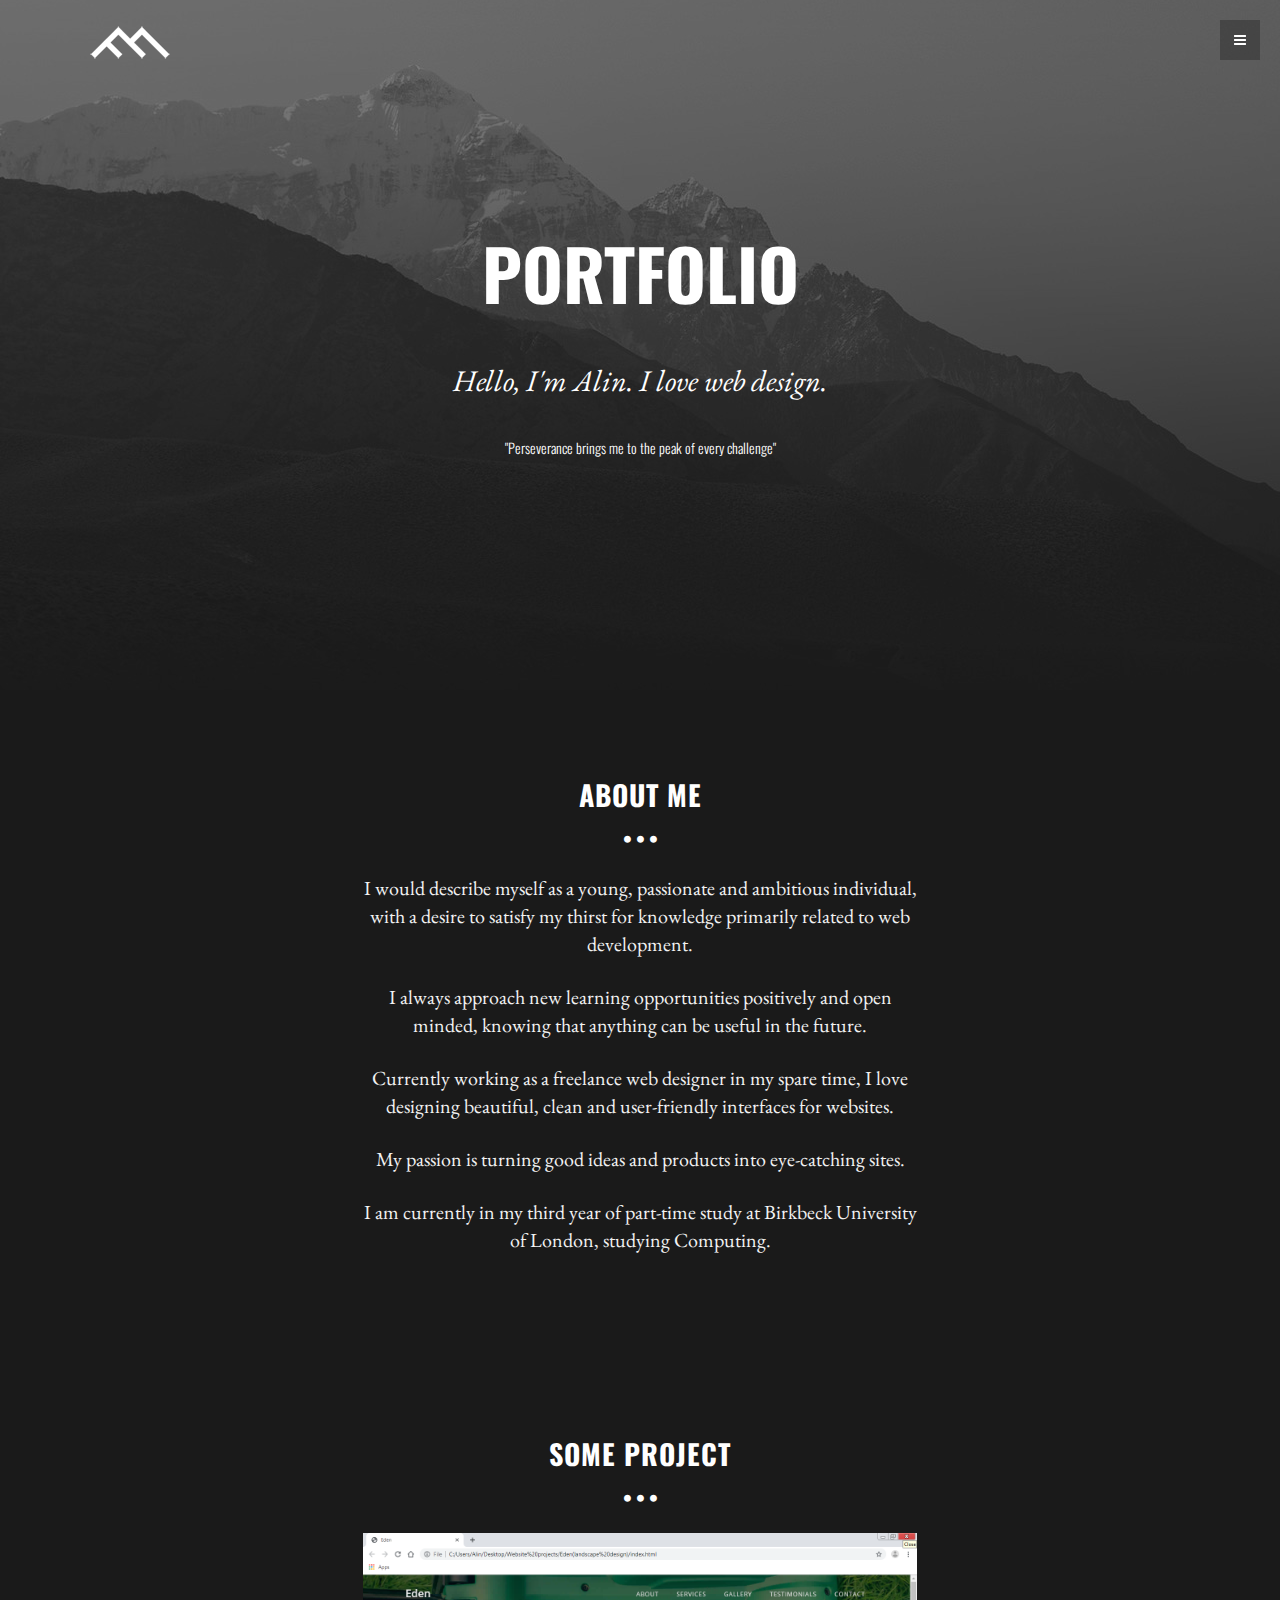
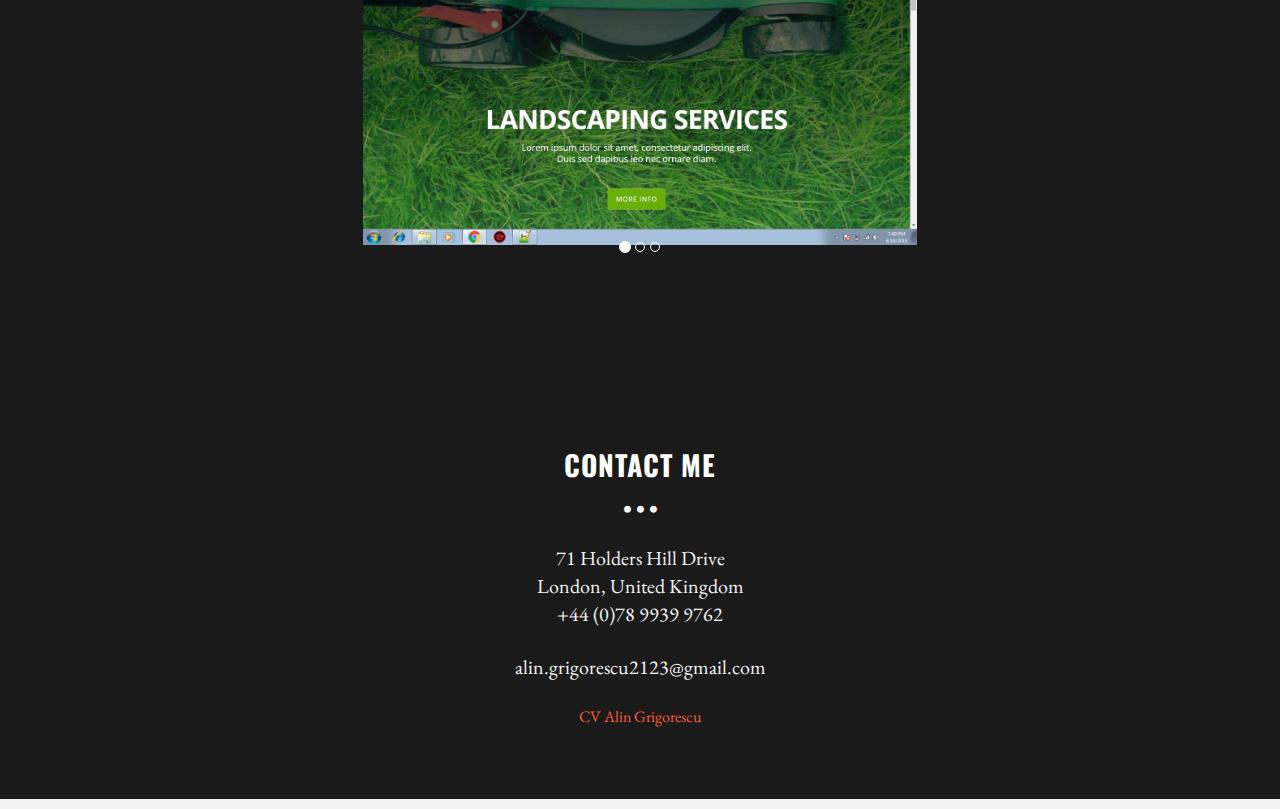
==== index.html @ 948d9f4a "Portfolio" ====
<!DOCTYPE html>
<html lang="en">
  <head>
    <meta charset="utf-8">
    <meta name="viewport" content="width=device-width, initial-scale=1.0">
    <meta name="description" content="">
    <meta name="author" content="">
    <link rel="shortcut icon" href="ico/favicon.png">

    <title>Portfolio Alin Grigorescu</title>

    <!-- Bootstrap core CSS -->
    <link href="css/bootstrap.css" rel="stylesheet">

    <!-- Custom styles for this template -->
    <link href="css/main.css" rel="stylesheet">
	<link rel="stylesheet" href="css/font-awesome.min.css">

    <script src="js/jquery.min.js"></script>	

	
    <link href='http://fonts.googleapis.com/css?family=Oswald:400,300,700' rel='stylesheet' type='text/css'>
    <link href='http://fonts.googleapis.com/css?family=EB+Garamond' rel='stylesheet' type='text/css'>

    <!-- HTML5 shim and Respond.js IE8 support of HTML5 elements and media queries -->
    <!--[if lt IE 9]>
      <script src="js/html5shiv.js"></script>
      <script src="js/respond.min.js"></script>
    <![endif]-->
  </head>

  <body data-spy="scroll" data-offset="0" data-target="#theMenu">
		
	<!-- Menu -->
	<nav class="menu" id="theMenu">
		<div class="menu-wrap">
			<h1 class="logo"><a href="index.html#home">PEAK</a></h1>
			<i class="icon-remove menu-close"></i>
			<a href="#home" class="page-scroll">Home</a>
			<a href="#about" class="page-scroll">About</a>
			<a href="#portfolio" class="page-scroll">Portfolio</a>
			<a href="#contact" class="page-scroll">Contact</a>
			<!--
			<a href="#"><i class="icon-facebook"></i></a>
			<a href="#"><i class="icon-twitter"></i></a>
			<a href="#"><i class="icon-dribbble"></i></a>
			<a href="#"><i class="icon-envelope"></i></a>
			-->
		</div>
		
		<!-- Menu button -->
		<div id="menuToggle"><i class="icon-reorder"></i></div>
	</nav>


	
	<!-- ========== HEADER SECTION ========== -->
	<section id="home" name="home"></section>
	<div id="headerwrap">
		<div class="container">
			<div class="logo">
				<img src="img/logo.png">
			</div>
			<br>
			<div class="row">
				<h1>PORTFOLIO</h1>
				<br>
				<h3>Hello, I'm Alin. I love web design.</h3>
				<br>
				<h5>"Perseverance brings me to the peak of every challenge"</h5>
				<br>
				<div class="col-lg-6 col-lg-offset-3">
				</div>
			</div>
		</div><!-- /container -->
	</div><!-- /headerwrap -->
	
	
	
	<!-- ========== ABOUT SECTION ========== -->
	<section id="about" name="about"></section>
	<div id="f">
		<div class="container">
			<div class="row">
				<h3>ABOUT ME</h3>
				<p class="centered"><i class="icon icon-circle"></i><i class="icon icon-circle"></i><i class="icon icon-circle"></i></p>
				
				<!-- INTRO INFORMATIO-->
				<div class="col-lg-6 col-lg-offset-3">
					<p>I would describe myself as a young, passionate and ambitious individual, with a desire to satisfy my thirst for knowledge primarily related to web development.<p>
					<p>I always approach new learning opportunities positively and open minded, knowing that anything can be useful in the future.<p>
					<p>Currently working as a freelance web designer in my spare time, I love designing beautiful, clean and user-friendly interfaces for websites.</p>
					<p>My passion is turning good ideas and products into eye-catching sites.</p>
					<p>I am currently in my third year of part-time study at Birkbeck University of London, studying Computing.</p>
				</div>								
			</div>
		</div><!-- /container -->
	</div><!-- /f -->
	

	<!-- ========== CAROUSEL SECTION ========== -->	
	<section id="portfolio" name="portfolio"></section>
	<div id="f">
		<div class="container">
			<div class="row centered">
				<h3>SOME PROJECT</h3>
				<p class="centered"><i class="icon icon-circle"></i><i class="icon icon-circle"></i><i class="icon icon-circle"></i></p>
				
				<div class="col-lg-6 col-lg-offset-3">
					<div id="carousel-example-generic" class="carousel slide" data-ride="carousel">
						<!-- Wrapper for slides -->
						<div class="carousel-inner">
							<div class="item active centered">
								<a href="edenindex.html" target="_blank">
									<img class="img-responsive" src="img/c1.png" alt="">
								</a>
							</div>
							<div class="item centered">
								<a href="nestindex.html" target="_blank">
									<img class="img-responsive" src="img/c2.png" alt="">
								</a>
							</div>
							<div class="item centered">
								<a href="gsindex.html" target="_blank">
									<img class="img-responsive" src="img/c3.png" alt="">
								</a>
							</div>
						</div>
						<br>
						<br>
						<ol class="carousel-indicators">
						    <li data-target="#carousel-example-generic" data-slide-to="0" class="active"></li>
						    <li data-target="#carousel-example-generic" data-slide-to="1"></li>
						    <li data-target="#carousel-example-generic" data-slide-to="2"></li>
						</ol>
					</div>
				</div><!-- col-lg-8 -->
			</div><!-- row -->
		</div><!-- container -->
	</div>	<!-- f -->

	<!-- ========== CONTACT SECTION ========== -->
	<section id="contact" name="contact"></section>
	<div id="f">
		<div class="container">
			<div class="row">
				<h3>CONTACT ME</h3>
				<p class="centered"><i class="icon icon-circle"></i><i class="icon icon-circle"></i><i class="icon icon-circle"></i></p>
				
				<div class="col-lg-6 col-lg-offset-3">
					<p>71 Holders Hill Drive<br/>London, United Kingdom<br/>+44 (0)78 9939 9762</p>
					<p>alin.grigorescu2123@gmail.com</p>
					<a href="doc/cvalin.pdf" target="_blank">CV Alin Grigorescu</a>
				</div>
			</div>
		</div>
	</div>

    <!-- Bootstrap core JavaScript
    ================================================== -->
    <!-- Placed at the end of the document so the pages load faster -->
	<script type="text/javascript" src="js/classie.js"></script>
    <script type="text/javascript" src="js/bootstrap.min.js"></script>
    <script type="text/javascript" src="js/SmoothScroll.js"></script>
	<script type="text/javascript" src="js/jquerysmoothscroll.js"></script>
	<script type="text/javascript" src="js/main.js"></script>
</body>
</html>
---- css/main.css ----
/*
 * Author: Alin Grigorescu
 * Project Name: Portfolio
 * Version: 1.0
 */

body {
  background-color: #f2f2f2;
    font-family: 'EB Garamond', serif;
    font-weight: 300;
    font-size: 16px;
    color: #555;

    -webkit-font-smoothing: antialiased;
}

/* Titles */
h1, h2, h3, h4, h5, h6 {
    font-family: 'Oswald', sans-serif;
    font-weight: 300;
    color: #fff;
}


/* Paragraph & Typographic */
p {
    line-height: 28px;
    margin-bottom: 25px;
}

.centered {
    text-align: center;
}

/* Links */
a {
    color: #f85c37;
    word-wrap: break-word;

    -webkit-transition: color 0.1s ease-in, background 0.1s ease-in;
    -moz-transition: color 0.1s ease-in, background 0.1s ease-in;
    -ms-transition: color 0.1s ease-in, background 0.1s ease-in;
    -o-transition: color 0.1s ease-in, background 0.1s ease-in;
    transition: color 0.1s ease-in, background 0.1s ease-in;
}

a:hover,
a:focus {
    color: #7b7b7b;
    text-decoration: none;
    outline: 0;
}

a:before,
a:after {
    -webkit-transition: color 0.1s ease-in, background 0.1s ease-in;
    -moz-transition: color 0.1s ease-in, background 0.1s ease-in;
    -ms-transition: color 0.1s ease-in, background 0.1s ease-in;
    -o-transition: color 0.1s ease-in, background 0.1s ease-in;
    transition: color 0.1s ease-in, background 0.1s ease-in;
}

 hr {
    display: block;
    height: 1px;
    border: 0;
    border-top: 1px solid #ccc;
    margin: 1em 0;
    padding: 0;
}


/* ==========================================================================
   Wrap Sections
   ========================================================================== */

#headerwrap {
	background: url(../img/header-bg.jpg) no-repeat center top;
	margin-top: -10px;
	padding-top:20px;
	text-align:center;
	background-attachment: relative;
	background-position: center center;
	min-height: 700px;
	width: 100%;
	
    -webkit-background-size: 100%;
    -moz-background-size: 100%;
    -o-background-size: 100%;
    background-size: 100%;

    -webkit-background-size: cover;
    -moz-background-size: cover;
    -o-background-size: cover;
    background-size: cover;
}

#headerwrap h1 {
	margin-top: 150px;
	color: white;
	font-size: 70px;
	font-weight: 700;
}

#headerwrap h3 {
	color: white;
	font-size: 30px;
	font-weight: 100;
    font-family: 'EB Garamond', serif;
    font-style: oblique;
}

#headerwrap .logo {
	text-align: left;
	margin-left: 20px;
	margin-top: 15px;
}


/* Footer Wrap */

#f {
	background: #1a1a1a;
	padding-top: 70px;
	padding-bottom: 70px;
	text-align: center
}

#f h3 {
	color: white;
	font-size: 28px;
	font-weight: 700;
	letter-spacing: 1px;	
}

#f i {
	font-size: 8px;
	color: #fff;
    padding: 3px;
}

#f p {
	font-size: 20px;
	color: #f2f2f2;
}

#f img {
	text-align: center;
}


/* MENU CONF*/

.menu {
	position: fixed;
	right: -200px;
	width: 260px;
	height: 100%;
	top: 0;
	z-index: 10;
	text-align: left;
}

.menu.menu-open {
	right: 0px;
}

.menu-wrap {
	position: absolute;
	top: 0;
	left: 60px;
	background: #1a1a1a;
	width: 200px;
	height: 100%;
}

.menu h1.logo a {
	font-family: 'Oswald', sans-serif;
	font-size: 16px;
	font-weight: 700;
	letter-spacing: 0.15em;
	line-height: 40px;
	text-transform: uppercase;
	color: #ffffff;
	margin-top: 20px;
}

.menu h1.logo a:hover {
	color: #f85c37;
}

.menu img.logo {
	margin: 20px 0;
	max-width: 160px;
}

.menu a {
	margin-left: 20px;
	color: #808080;
	display: block;
	font-size: 12px;
	font-weight: 700;
	line-height: 40px;
	letter-spacing: 0.1em;
	text-transform: uppercase;
}

.menu a:hover {
	color: #ffffff;
}

.menu a:active {
	color: #ffffff;
}

.menu a > i {
	float: left;
	display: inline-block;
	vertical-align: middle; 
	text-align: left;
	width: 25px;
	font-size: 14px;
	line-height: 40px;
	margin: 25px 2px;
}

.menu-close {
	cursor: pointer;
	display: block;
	position: absolute;
	font-size: 14px;
	color: #808080;
	width: 40px;
	height: 40px;
	line-height: 40px;
	top: 20px;
	right: 5px;
	-webkit-transition: all .1s ease-in-out;
	   -moz-transition: all .1s ease-in-out;
		-ms-transition: all .1s ease-in-out;
		 -o-transition: all .1s ease-in-out;
			transition: all .1s ease-in-out;
}

.menu-close:hover {
	color: #ffffff;
	-webkit-transition: all .1s ease-in-out;
	   -moz-transition: all .1s ease-in-out;
		-ms-transition: all .1s ease-in-out;
		 -o-transition: all .1s ease-in-out;
			transition: all .1s ease-in-out;
}

/* Push the body after clicking the menu button */
.body-push {
	overflow-x: hidden;
	position: relative;
	left: 0;
}

.body-push-toright {
	left: 200px;
}

.body-push-toleft {
	left: -200px;
}

.menu,
.body-push {
	-webkit-transition: all .3s ease;
	   -moz-transition: all .3s ease;
		-ms-transition: all .3s ease;
		 -o-transition: all .3s ease;
			transition: all .3s ease;
}

#menuToggle {
	position: absolute;
	top: 20px;
	left: 0;
	z-index: 11;
	display: block;
	text-align: center;
	font-size: 14px;
	color: #ffffff;
	width: 40px;
	height: 40px;
	line-height: 40px;
	cursor: pointer;
	background: rgba(0,0,0,0.25);
	-webkit-transition: all .1s ease-in-out;
	   -moz-transition: all .1s ease-in-out;
		-ms-transition: all .1s ease-in-out;
		 -o-transition: all .1s ease-in-out;
			transition: all .1s ease-in-out;
}

#menuToggle:hover {
	color: #ffffff;
	background: rgba(0,0,0,0.2);
	-webkit-transition: all .1s ease-in-out;
	   -moz-transition: all .1s ease-in-out;
		-ms-transition: all .1s ease-in-out;
		 -o-transition: all .1s ease-in-out;
			transition: all .1s ease-in-out;
}
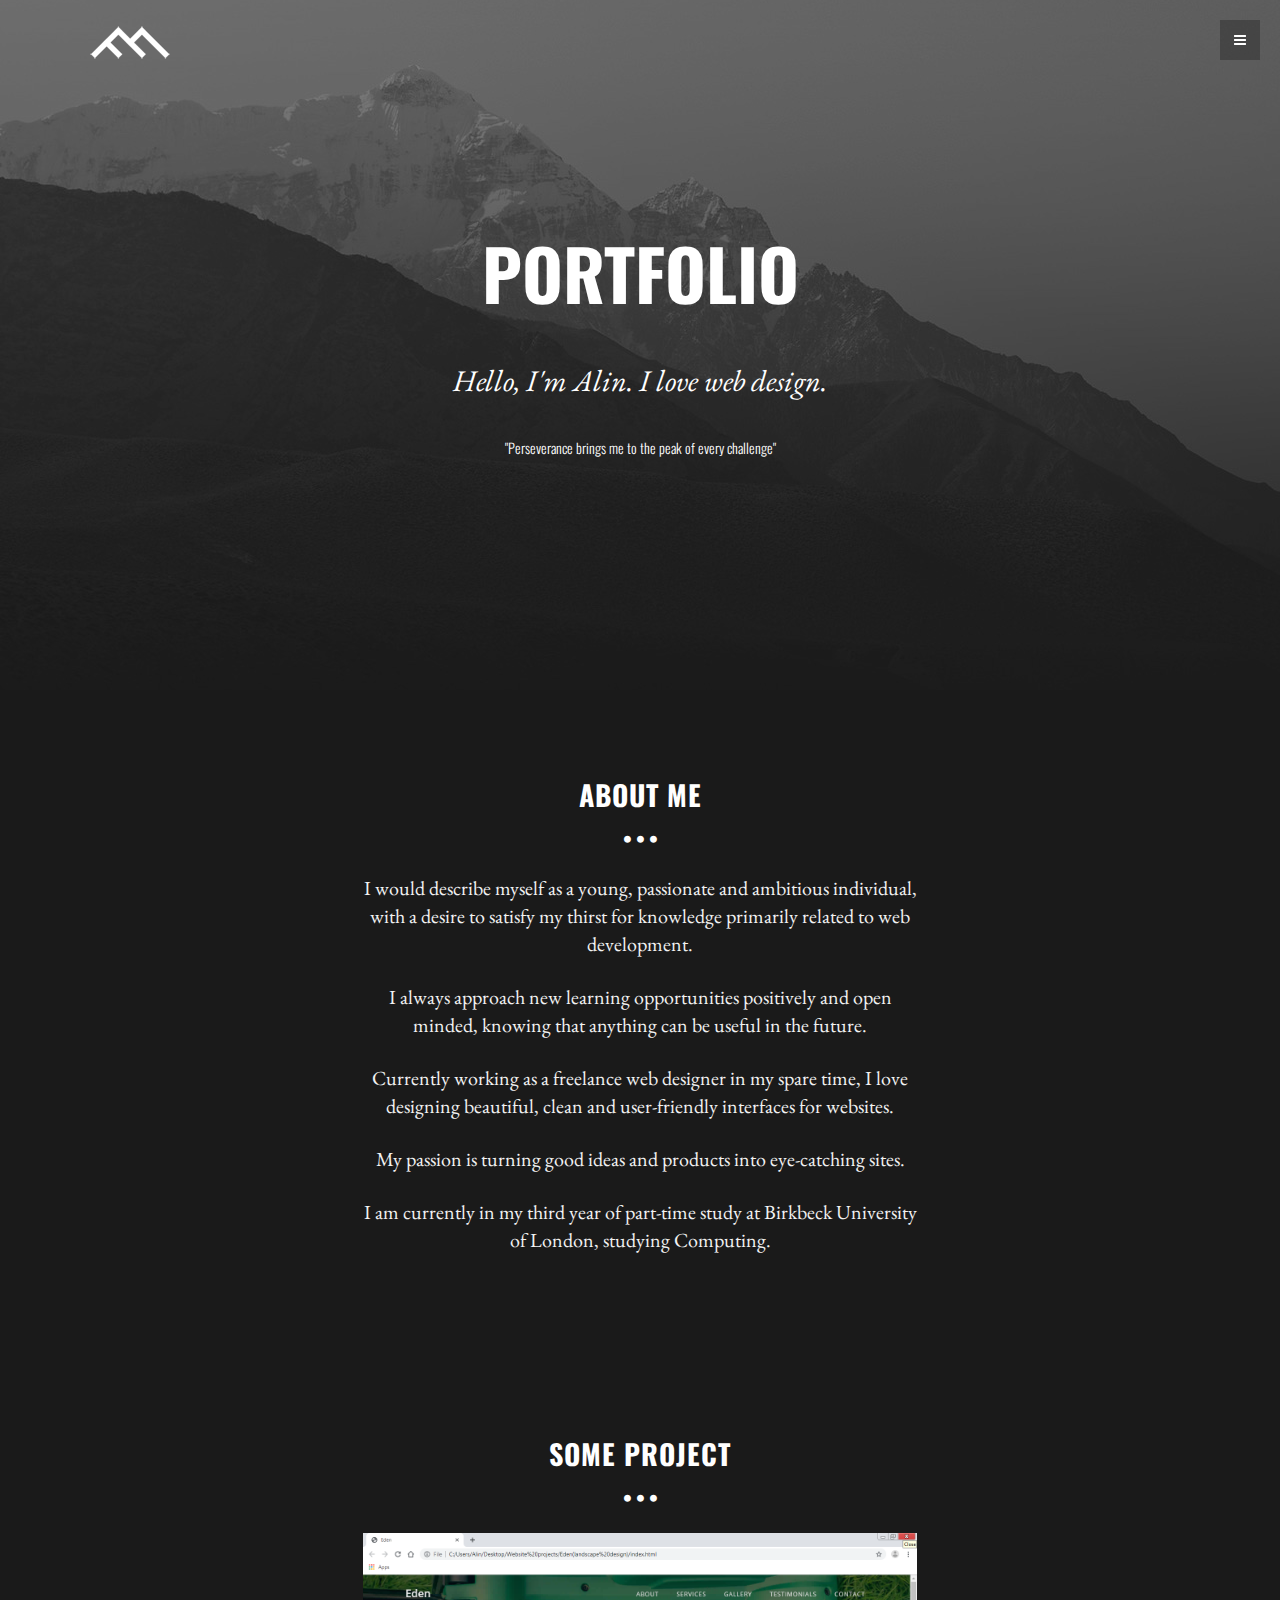
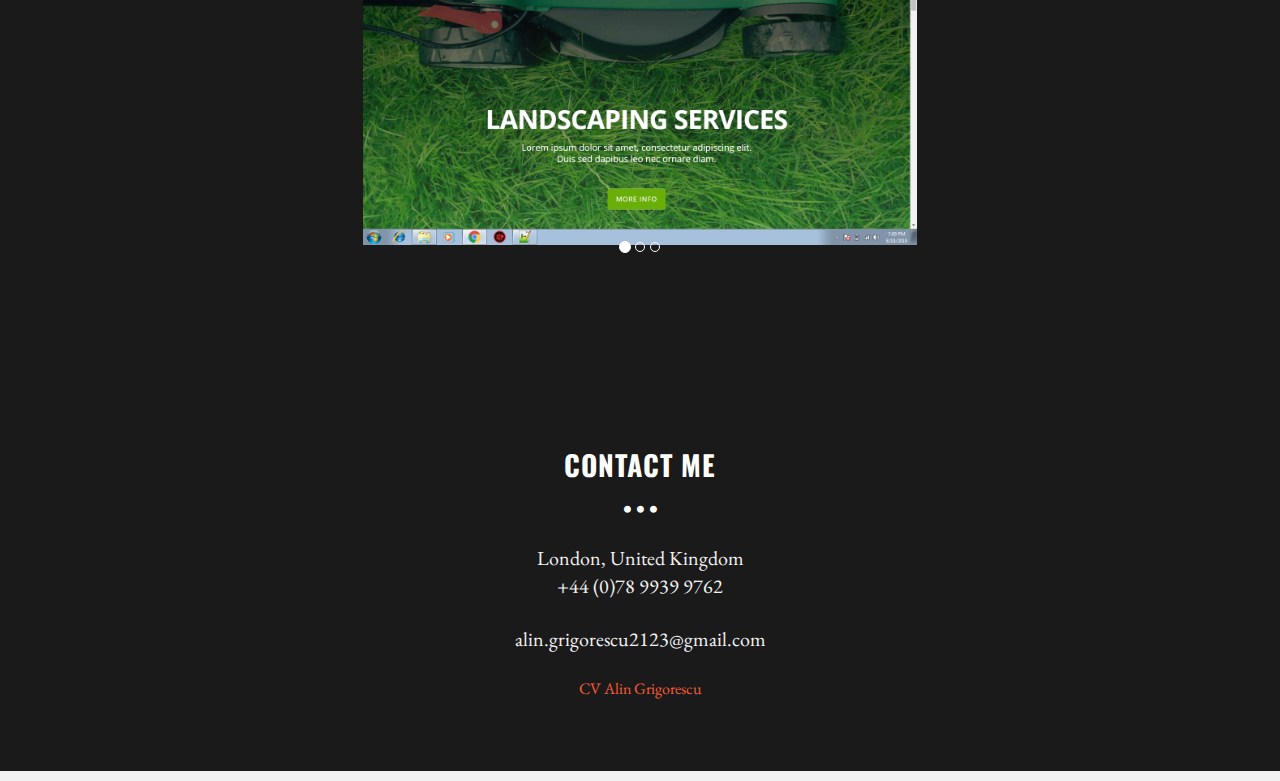
==== commit 3623a2af: "update index.html" ====
--- a/index.html
+++ b/index.html
@@ -148,7 +148,7 @@
 				<p class="centered"><i class="icon icon-circle"></i><i class="icon icon-circle"></i><i class="icon icon-circle"></i></p>
 				
 				<div class="col-lg-6 col-lg-offset-3">
-					<p>71 Holders Hill Drive<br/>London, United Kingdom<br/>+44 (0)78 9939 9762</p>
+					<p>London, United Kingdom<br/>+44 (0)78 9939 9762</p>
 					<p>alin.grigorescu2123@gmail.com</p>
 					<a href="doc/cvalin.pdf" target="_blank">CV Alin Grigorescu</a>
 				</div>
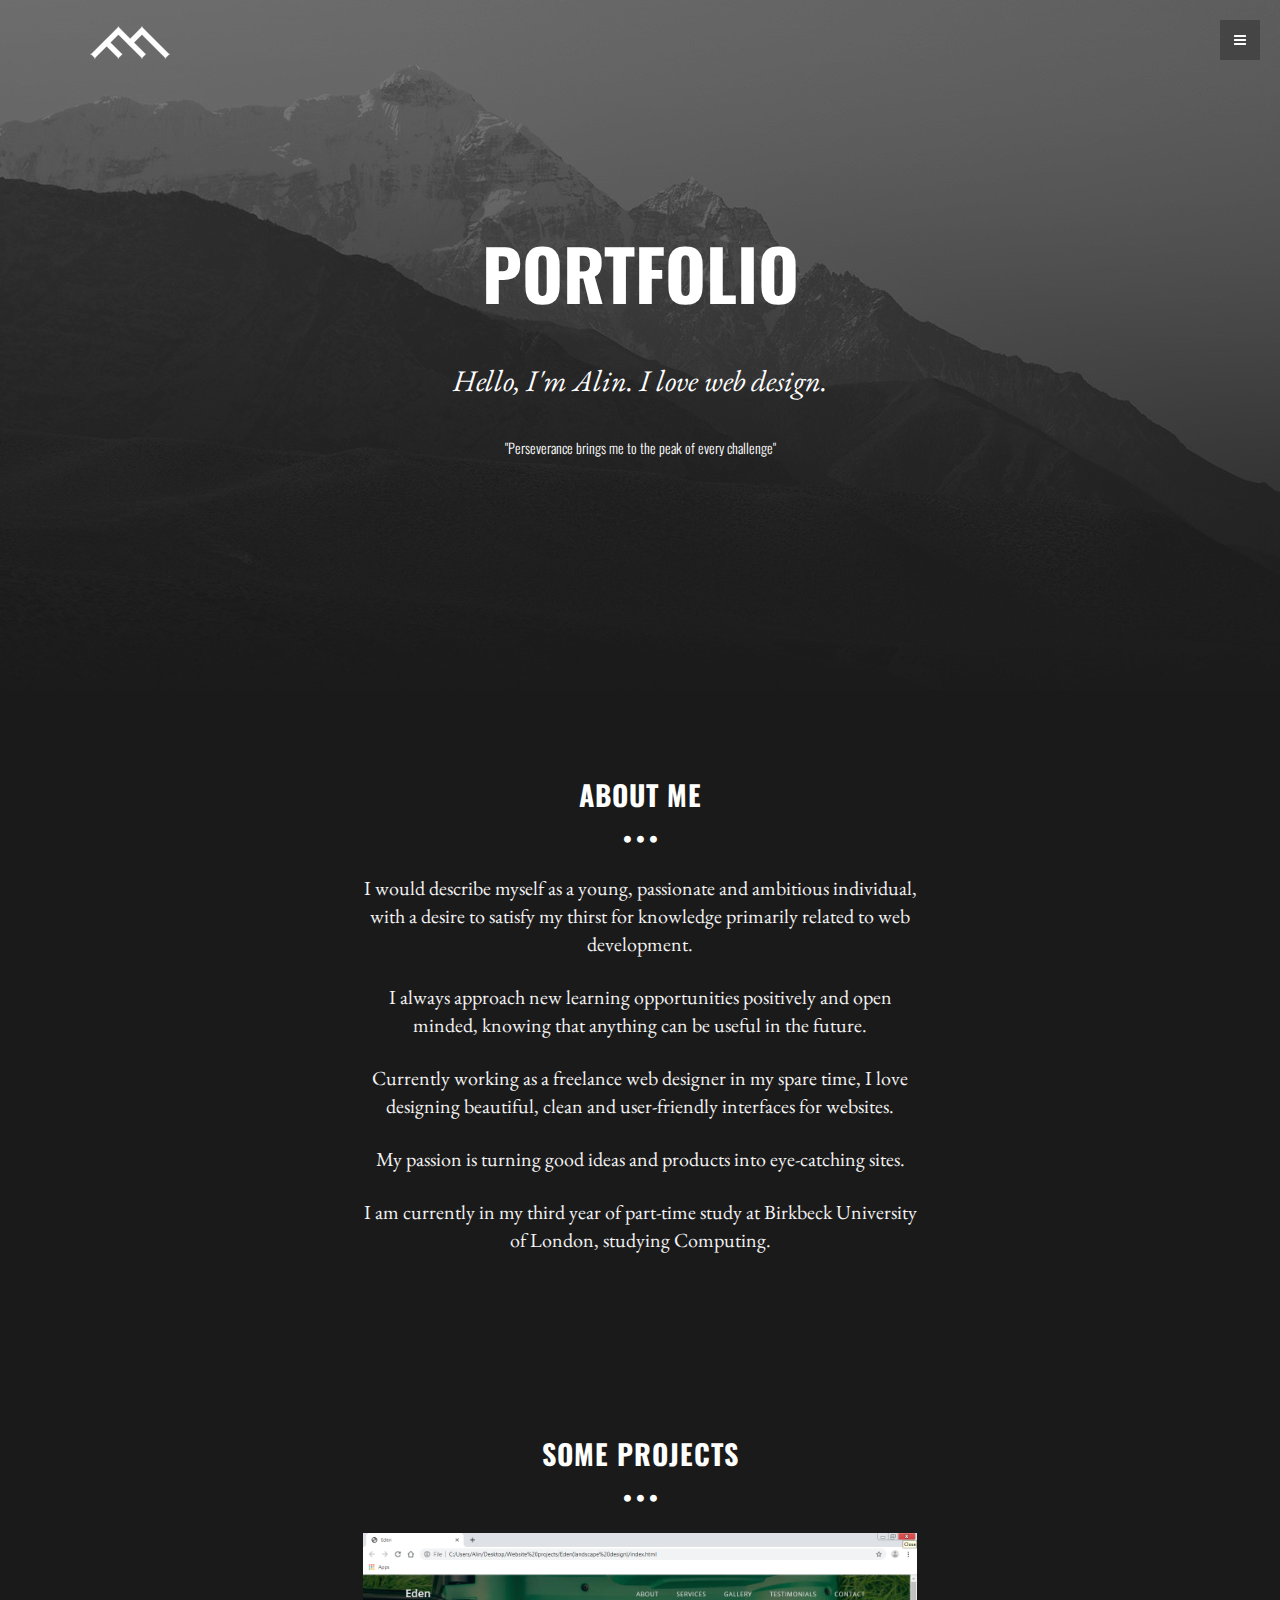
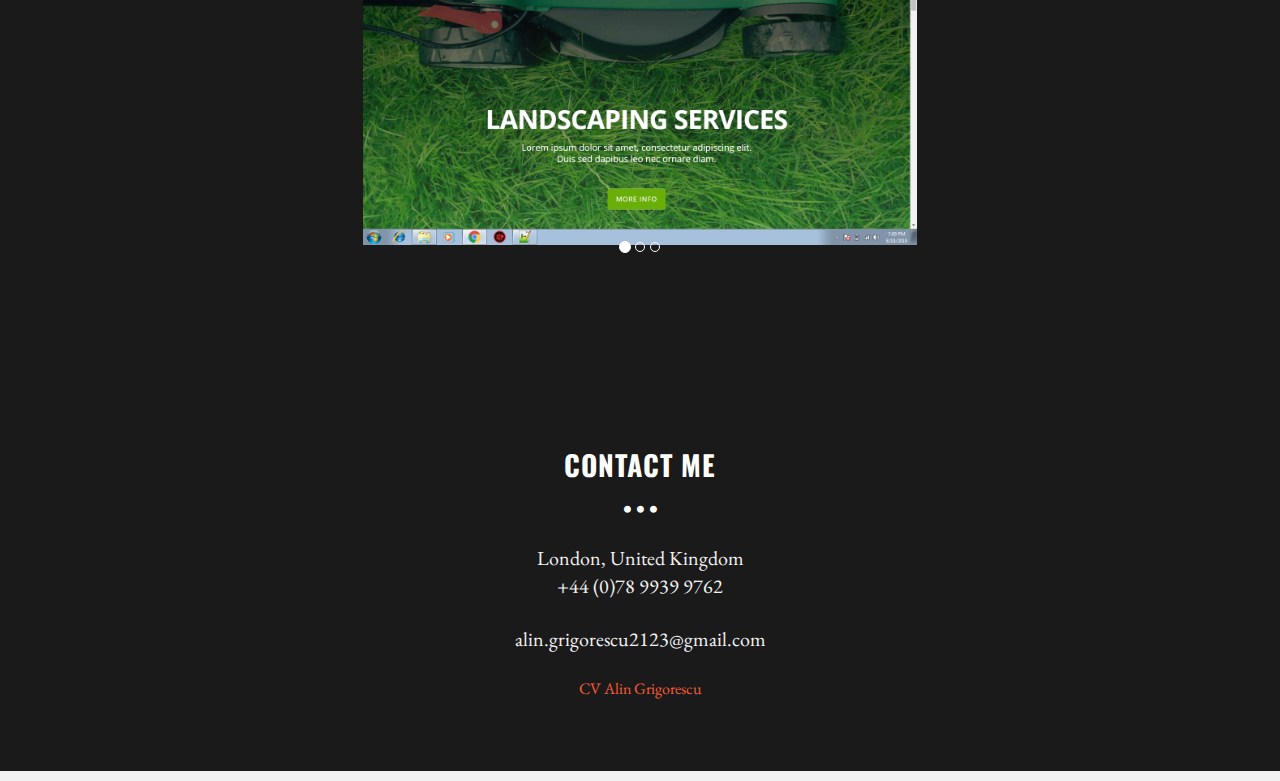
==== commit 515a597e: "update index.html" ====
--- a/index.html
+++ b/index.html
@@ -103,7 +103,7 @@
 	<div id="f">
 		<div class="container">
 			<div class="row centered">
-				<h3>SOME PROJECT</h3>
+				<h3>SOME PROJECTS</h3>
 				<p class="centered"><i class="icon icon-circle"></i><i class="icon icon-circle"></i><i class="icon icon-circle"></i></p>
 				
 				<div class="col-lg-6 col-lg-offset-3">
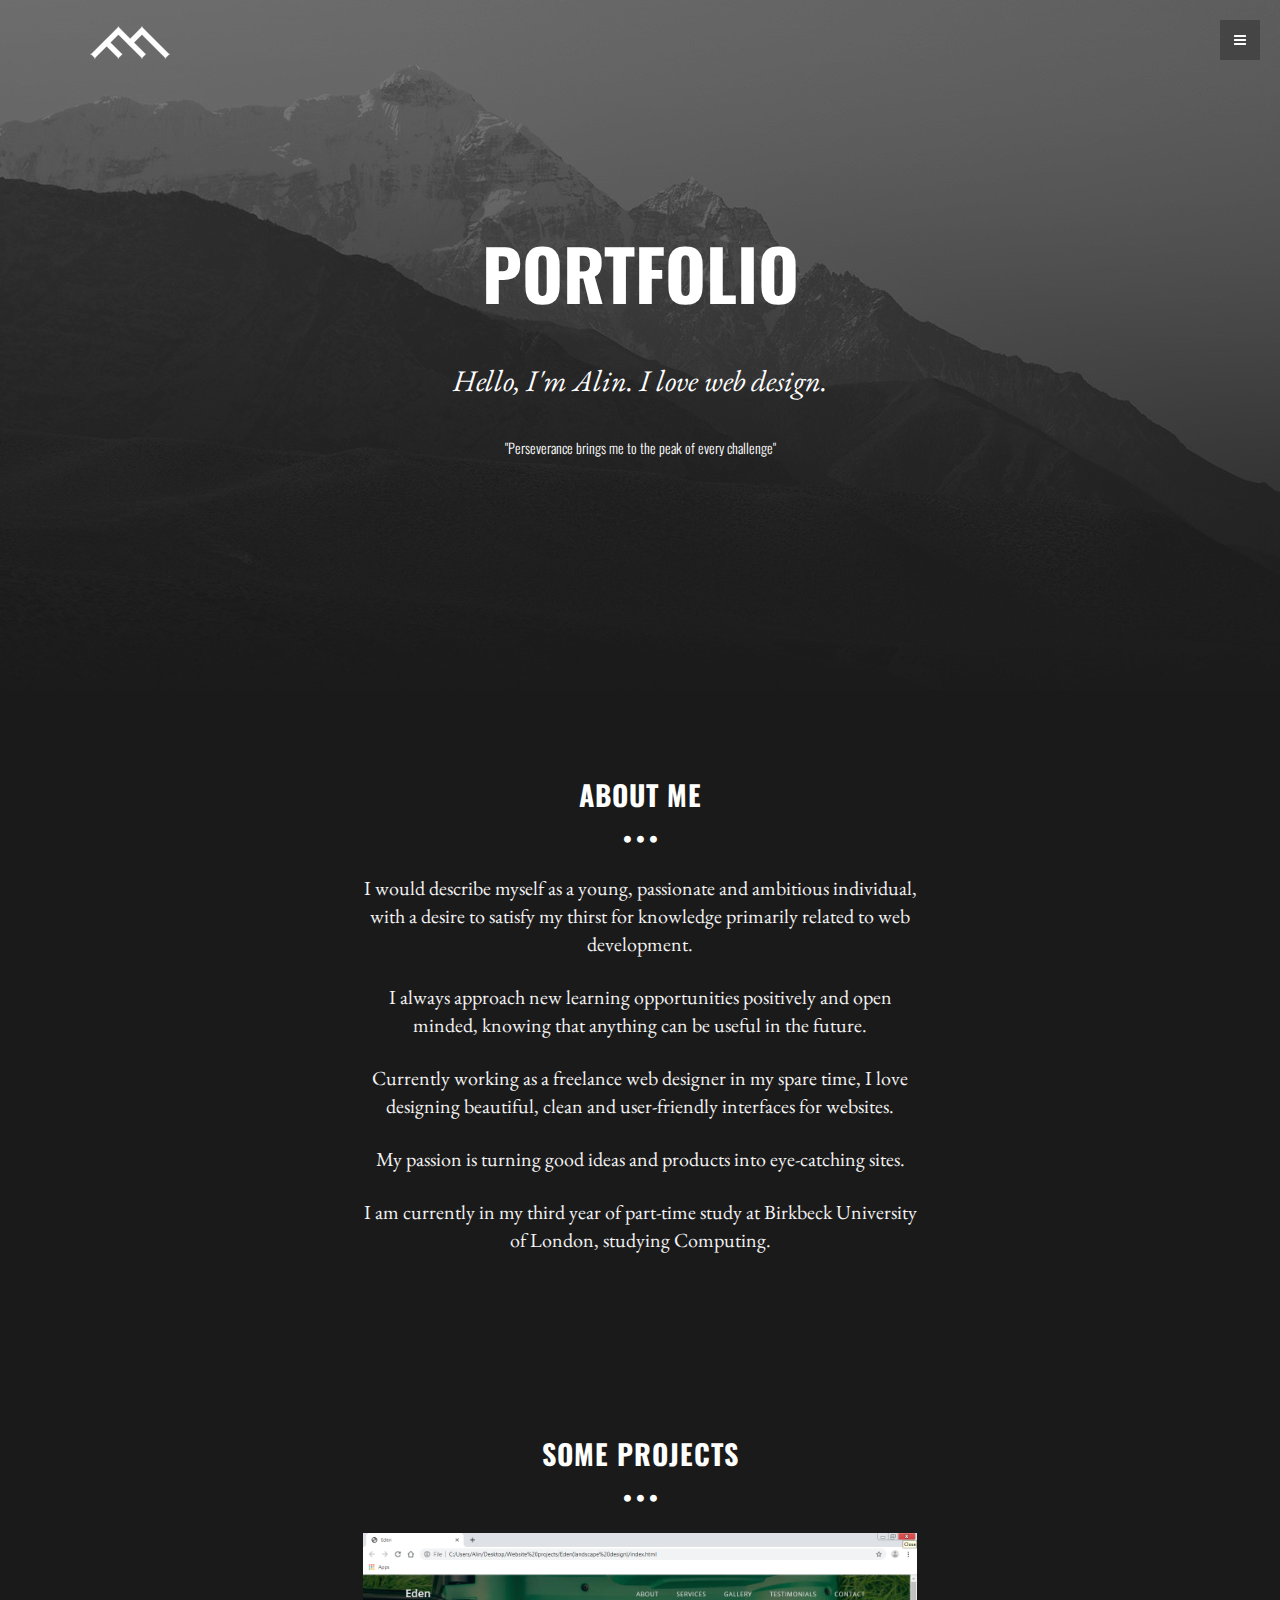
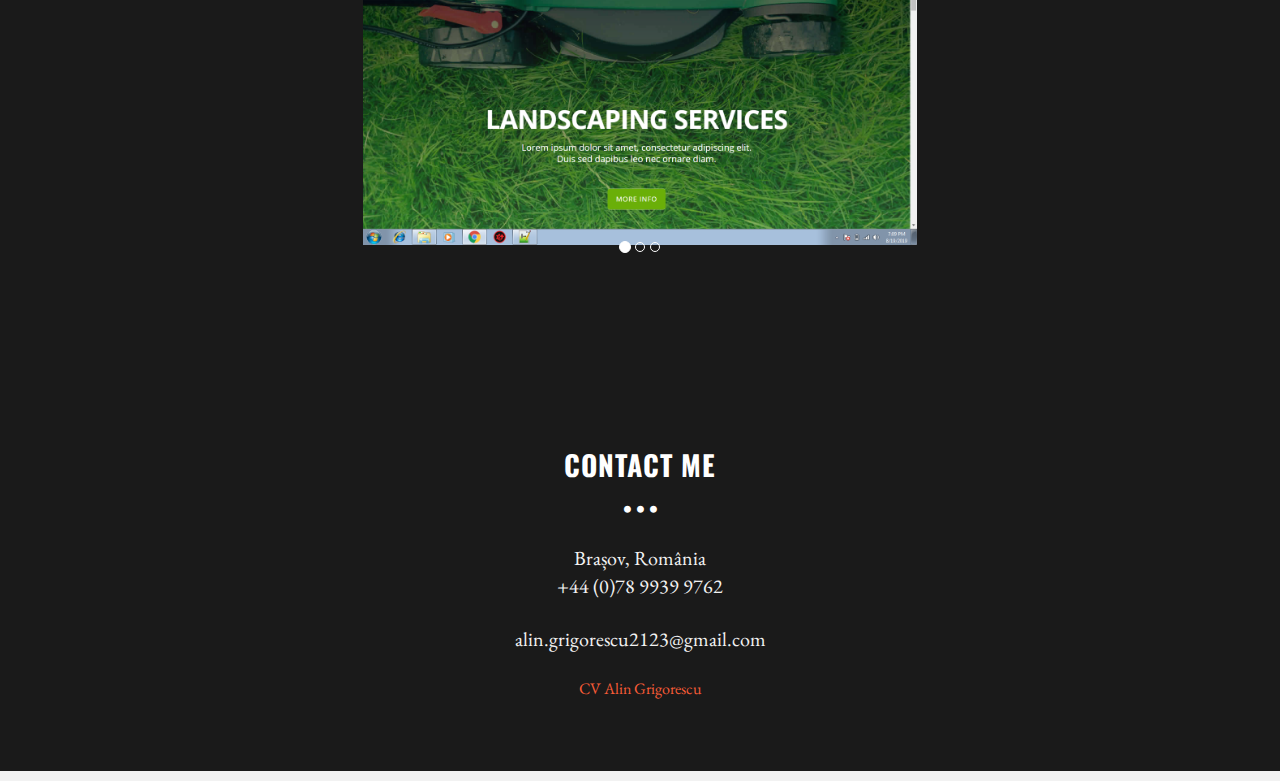
==== commit 099302dc: "Update index.html" ====
--- a/index.html
+++ b/index.html
@@ -148,7 +148,7 @@
 				<p class="centered"><i class="icon icon-circle"></i><i class="icon icon-circle"></i><i class="icon icon-circle"></i></p>
 				
 				<div class="col-lg-6 col-lg-offset-3">
-					<p>London, United Kingdom<br/>+44 (0)78 9939 9762</p>
+					<p>Brașov, România<br/>+44 (0)78 9939 9762</p>
 					<p>alin.grigorescu2123@gmail.com</p>
 					<a href="doc/cvalin.pdf" target="_blank">CV Alin Grigorescu</a>
 				</div>
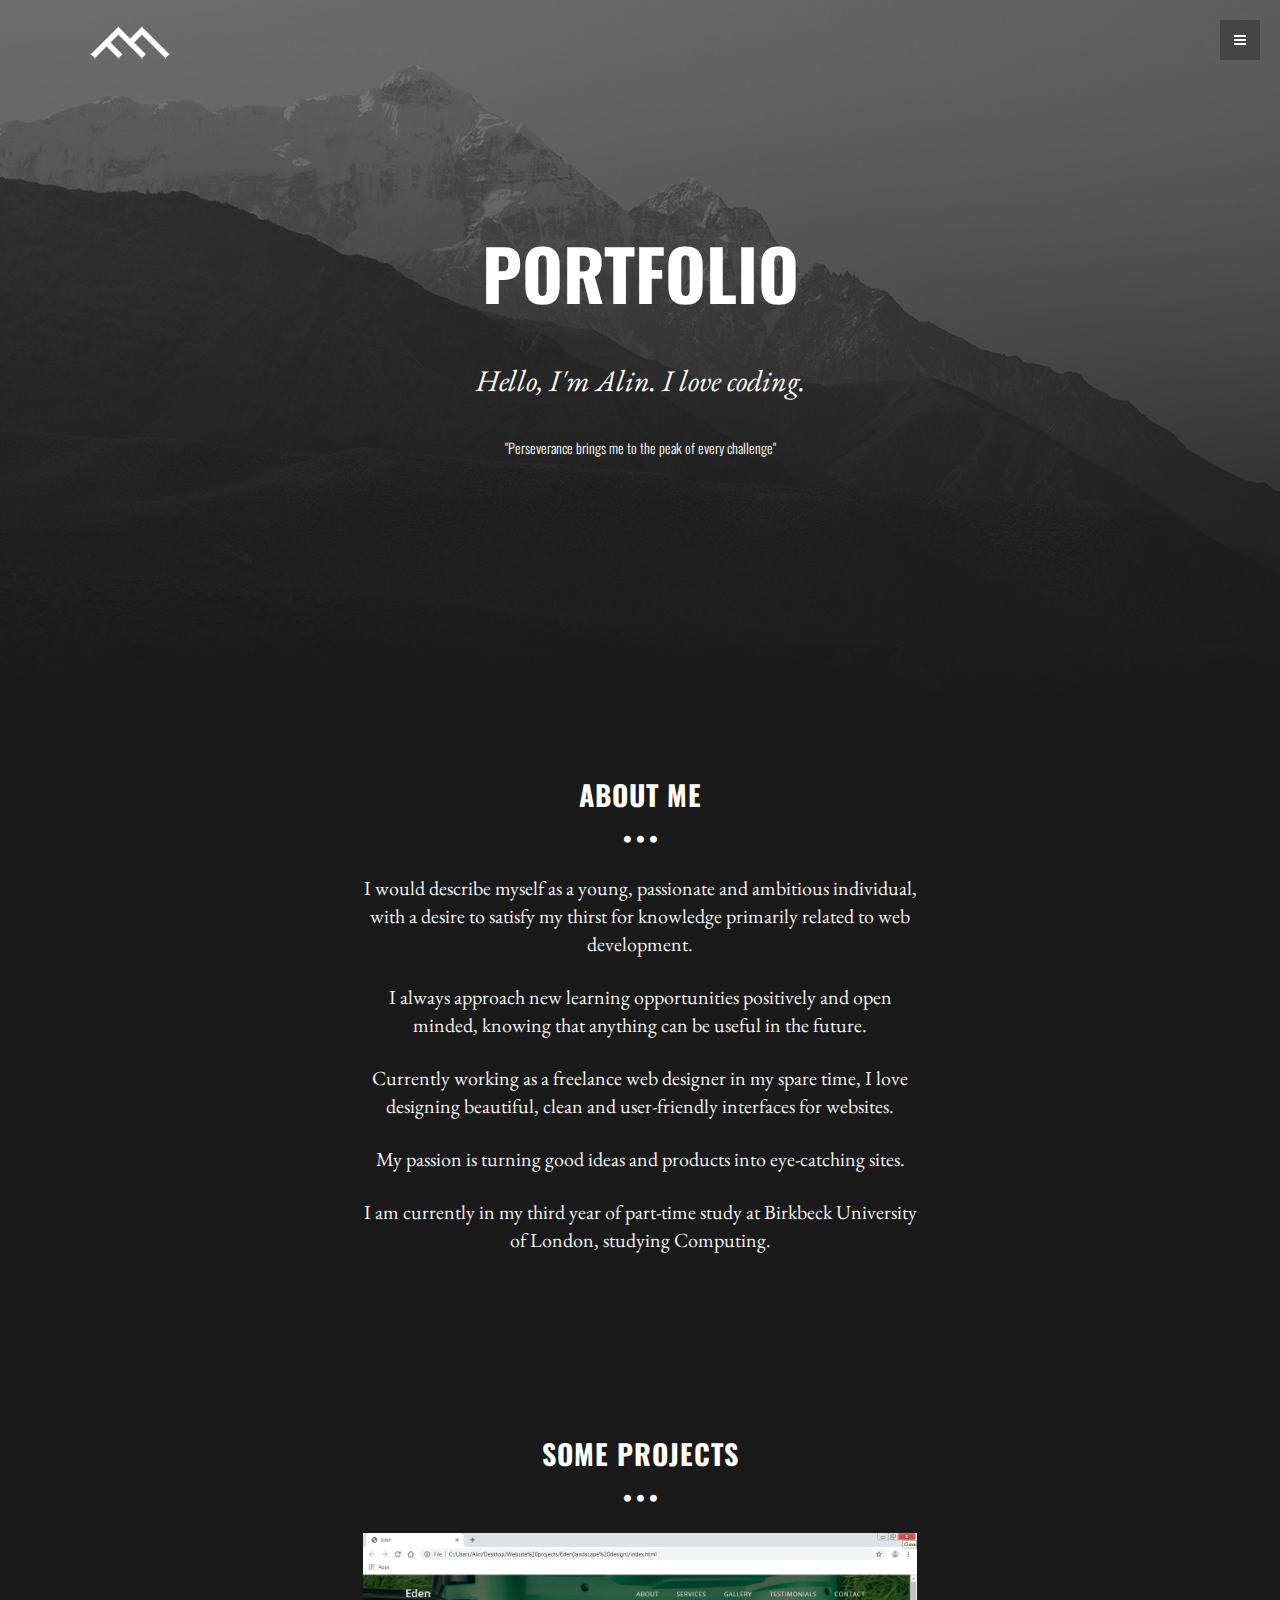
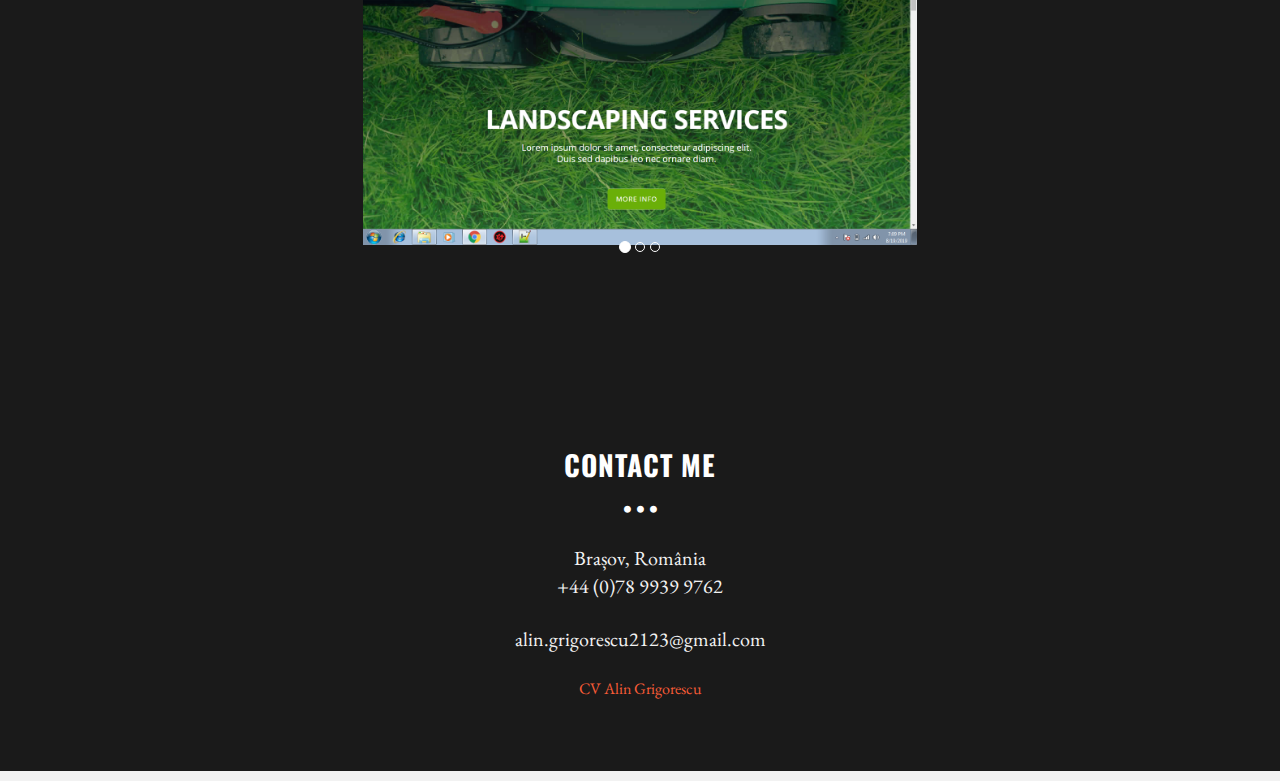
==== commit 65ddd125: "Update index.html" ====
--- a/index.html
+++ b/index.html
@@ -65,7 +65,7 @@
 			<div class="row">
 				<h1>PORTFOLIO</h1>
 				<br>
-				<h3>Hello, I'm Alin. I love web design.</h3>
+				<h3>Hello, I'm Alin. I love coding.</h3>
 				<br>
 				<h5>"Perseverance brings me to the peak of every challenge"</h5>
 				<br>
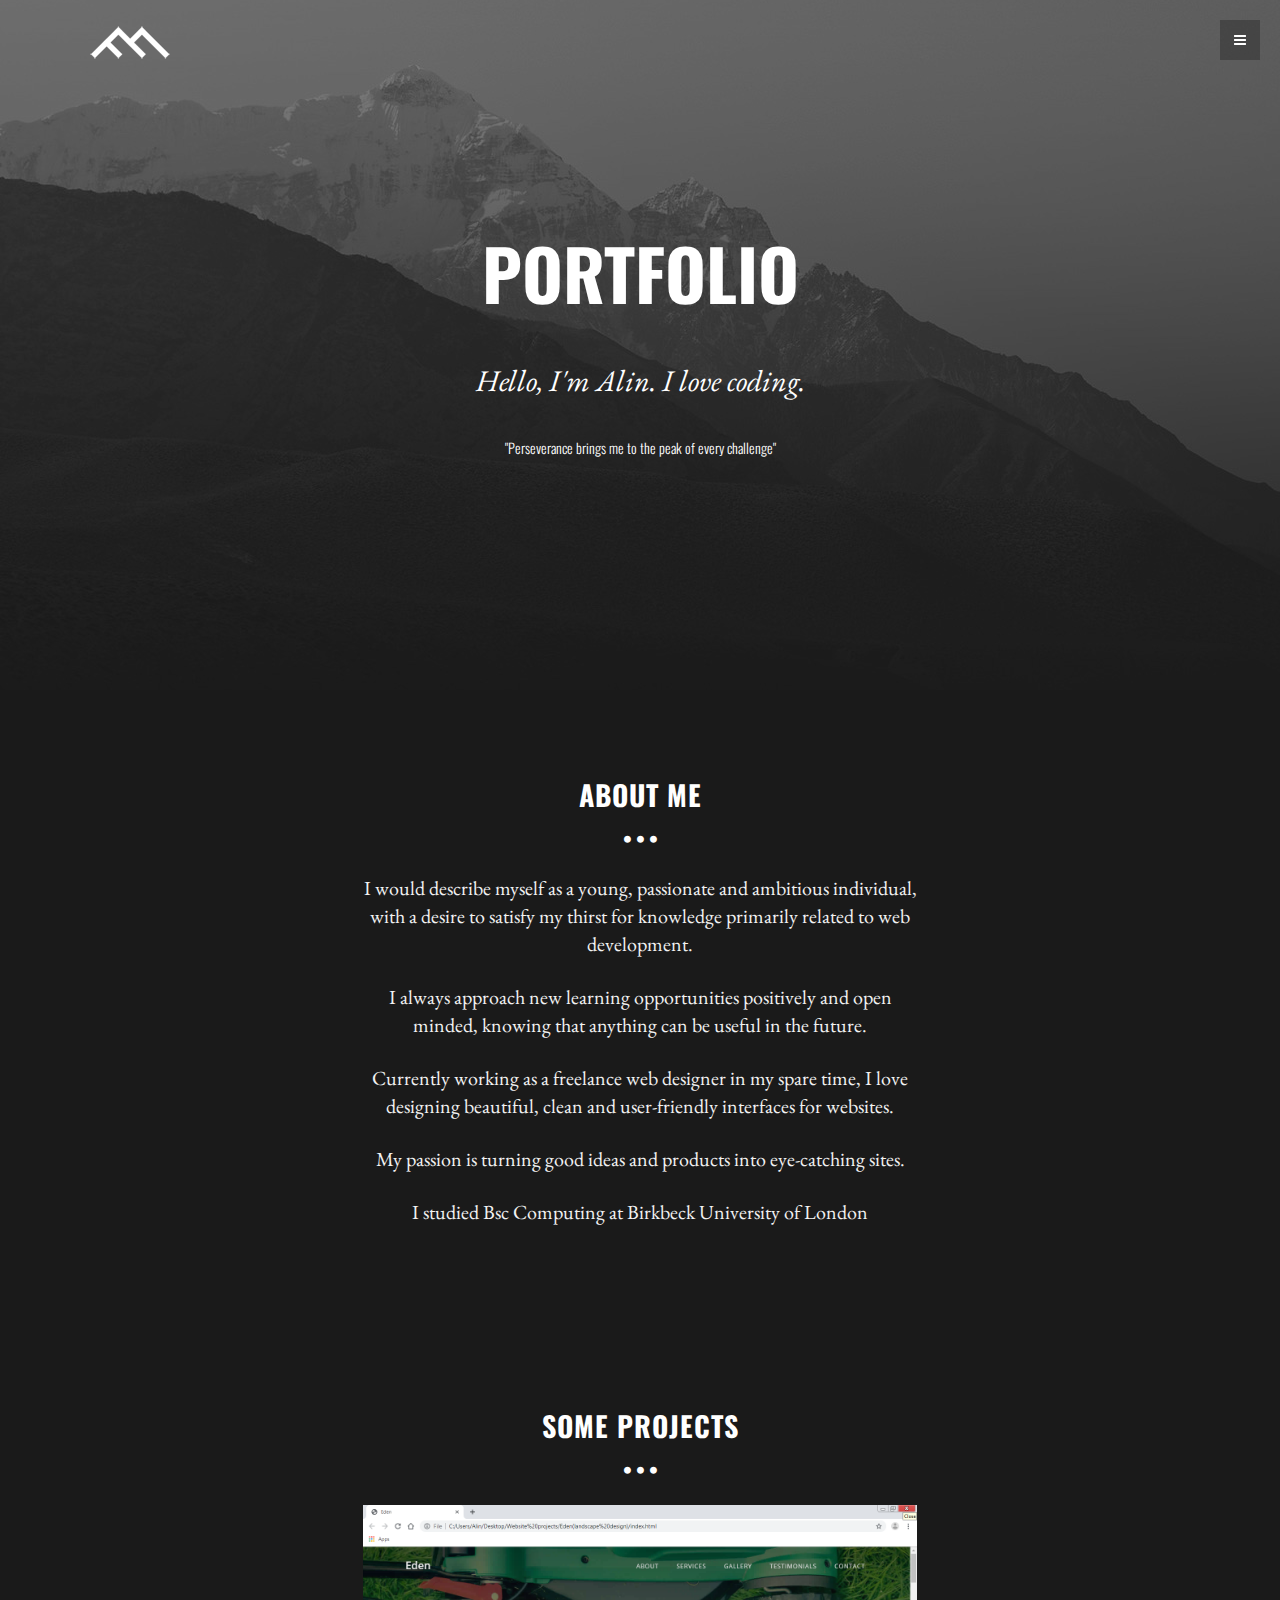
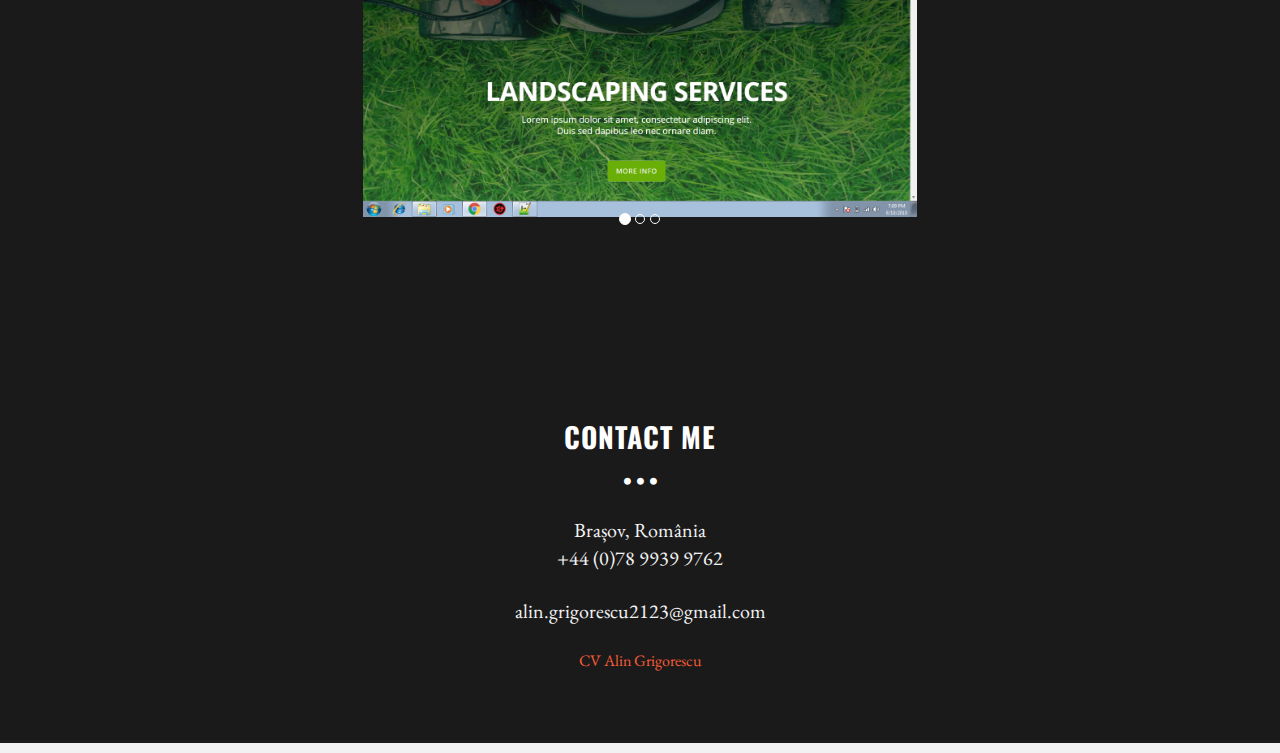
==== commit a9a65ec4: "Update index.html" ====
--- a/index.html
+++ b/index.html
@@ -91,7 +91,7 @@
 					<p>I always approach new learning opportunities positively and open minded, knowing that anything can be useful in the future.<p>
 					<p>Currently working as a freelance web designer in my spare time, I love designing beautiful, clean and user-friendly interfaces for websites.</p>
 					<p>My passion is turning good ideas and products into eye-catching sites.</p>
-					<p>I am currently in my third year of part-time study at Birkbeck University of London, studying Computing.</p>
+					<p>I studied Bsc Computing at Birkbeck University of London</p>
 				</div>								
 			</div>
 		</div><!-- /container -->
